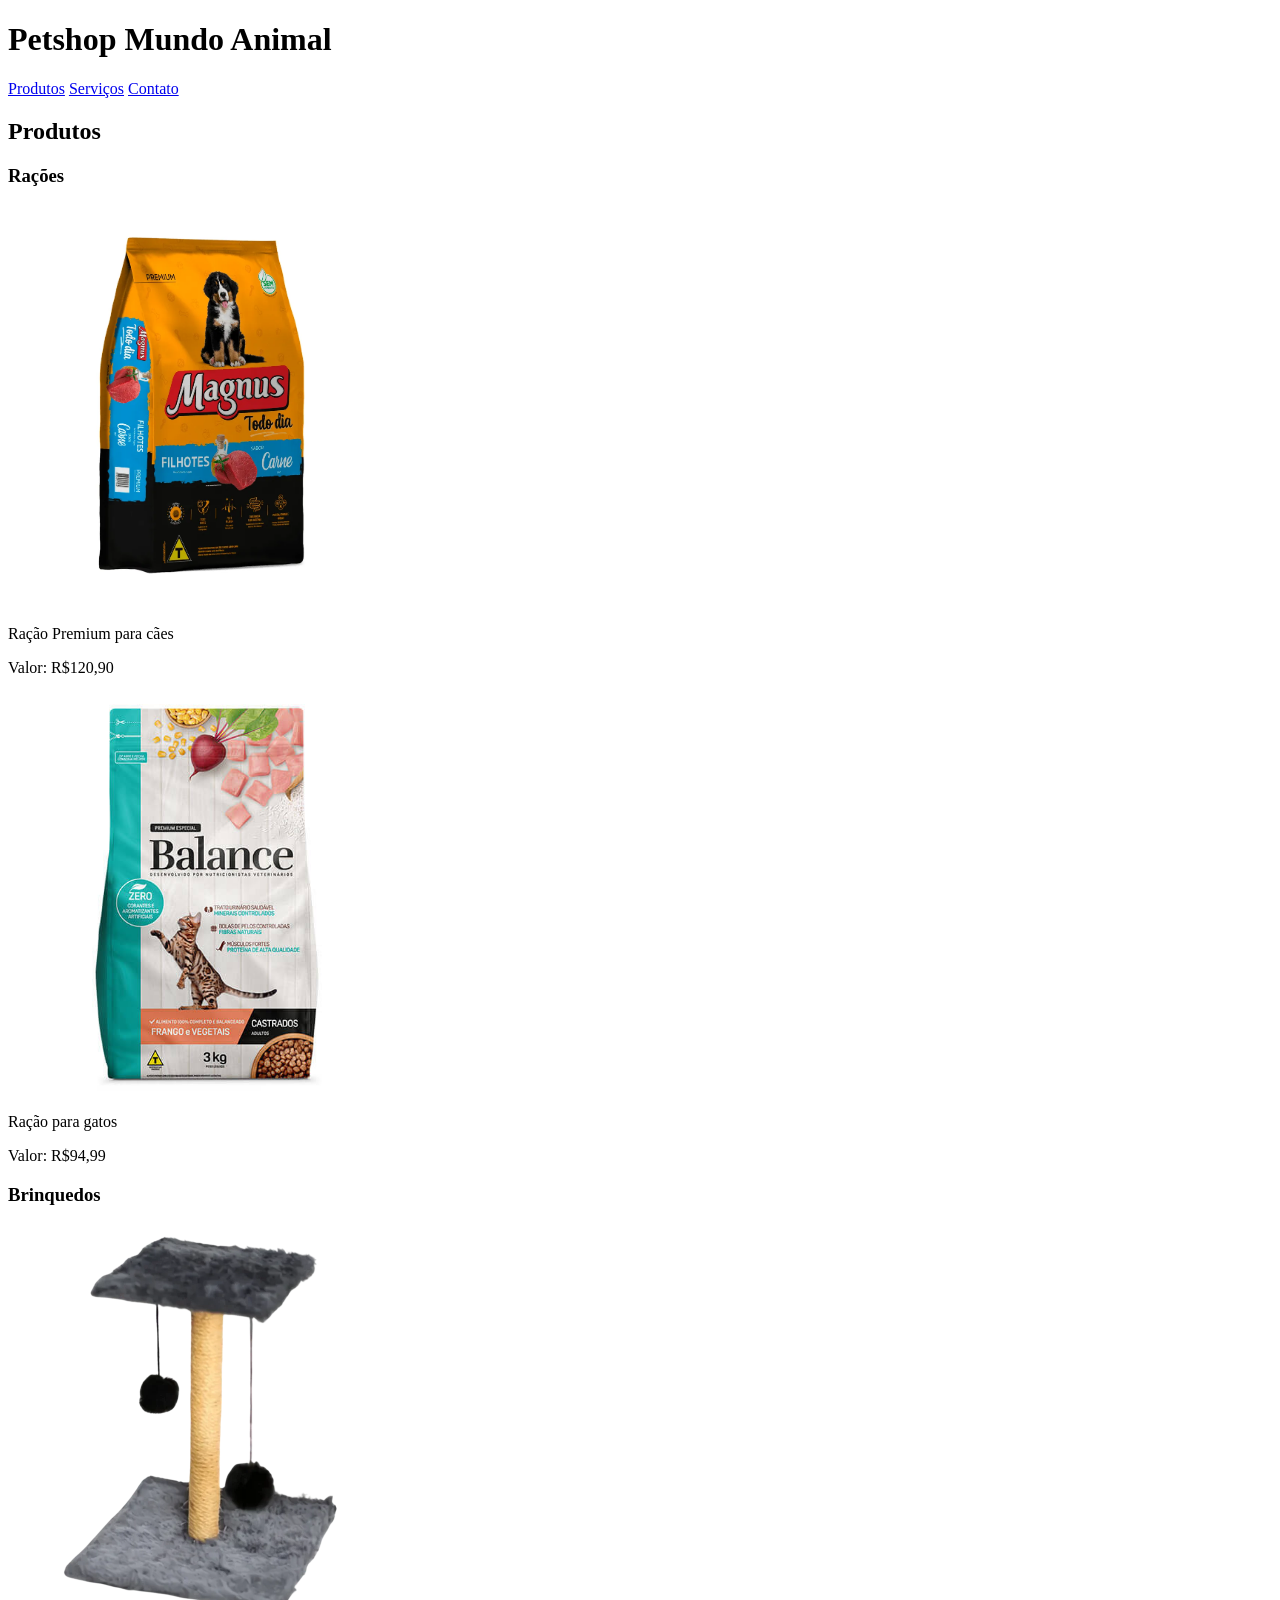
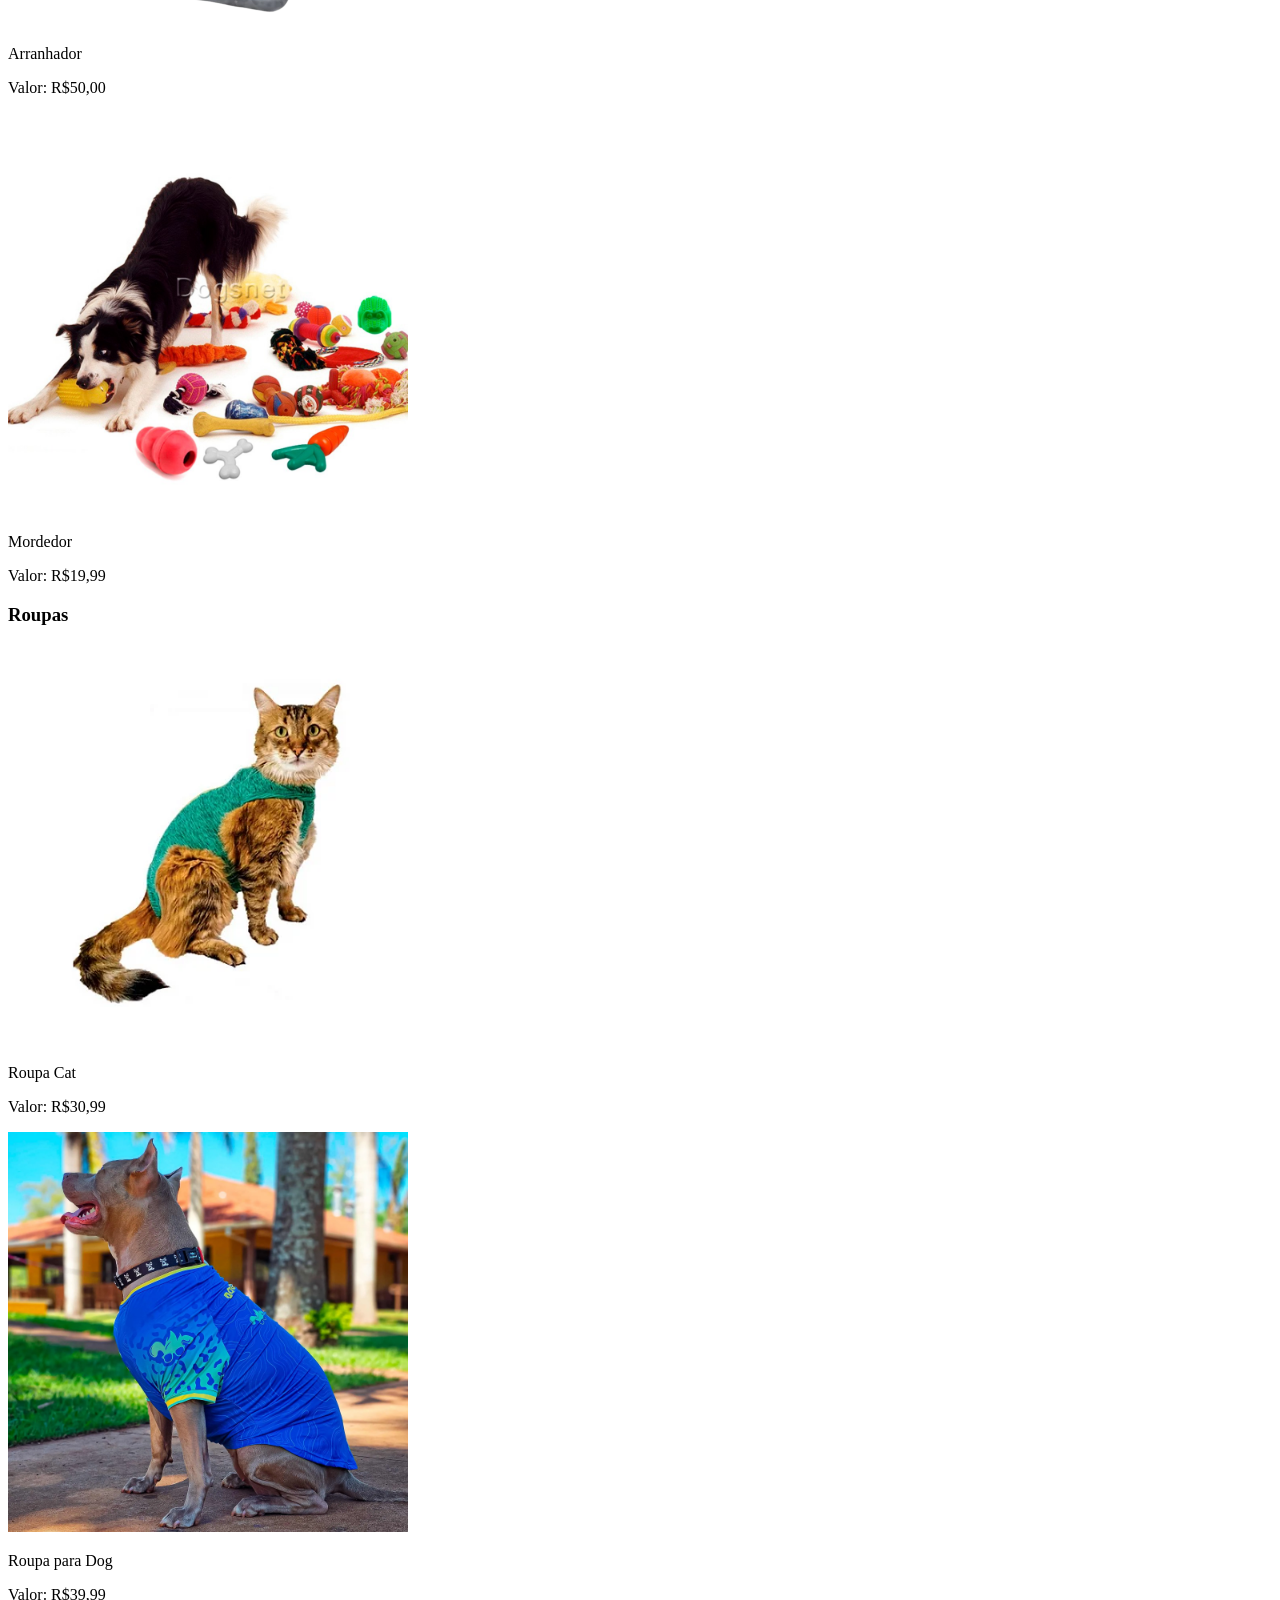
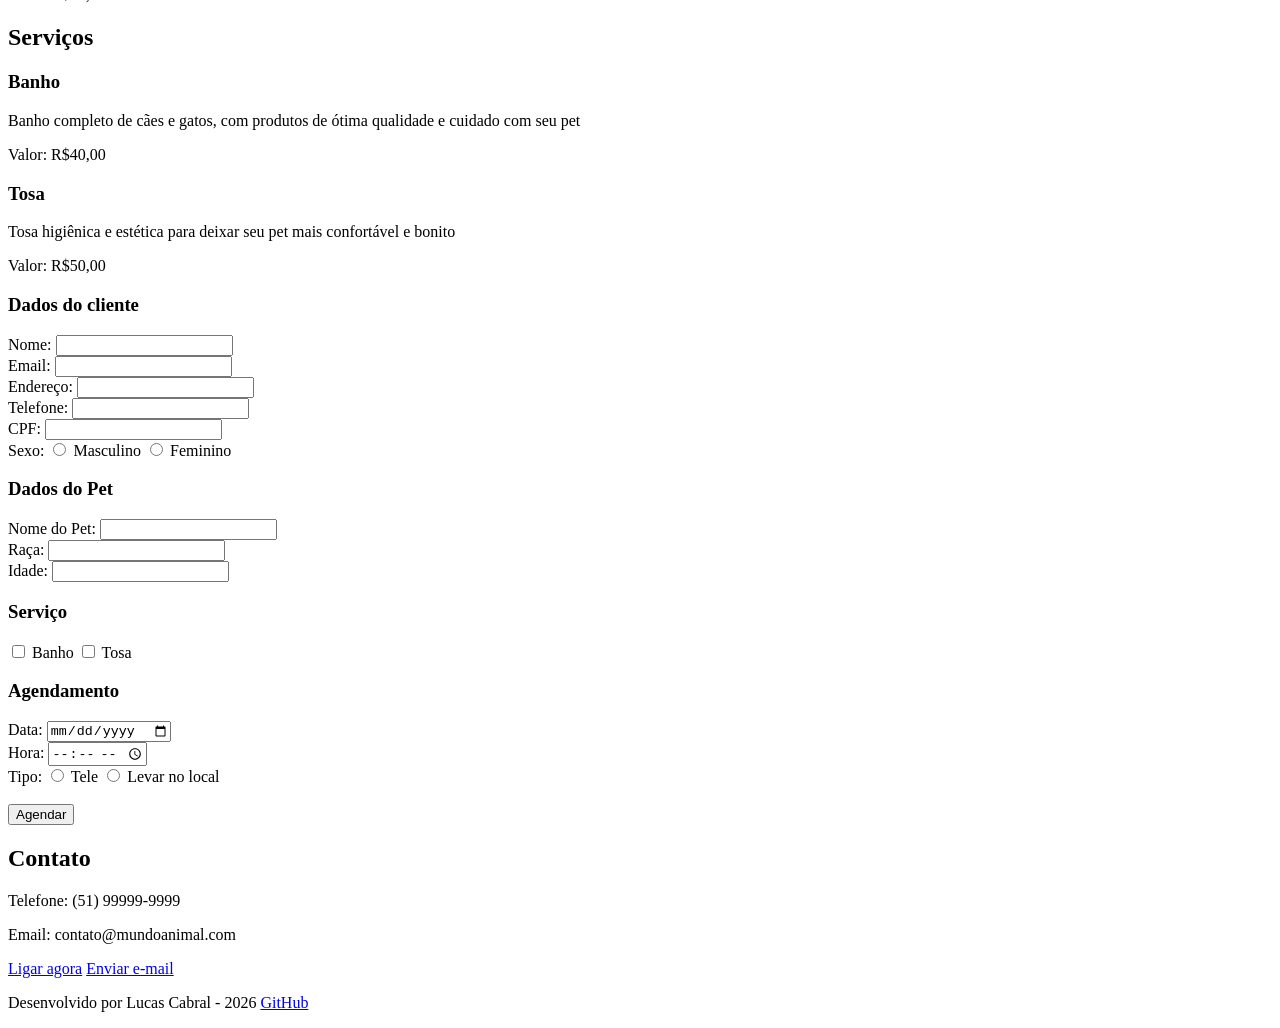
==== pages/onepage.html @ aedcb73e "forms" ====
<!DOCTYPE html>

<html>
<head>
<title> Petshop Mundo Animal</title>
</head>

<body> <!-- Corpo do site -->

 <header> 
<h1>Petshop Mundo Animal</h1>

<nav>
  <a href="#produtos">Produtos</a>
  <a href="#servicos">Serviços</a>
  <a href="#contato">Contato</a>
</nav>

</header> 

<section id="produtos">

  <h2>Produtos</h2>
  <h3>Rações</h3>

<div>
<img src="/imagens/ração.png" width="400" height="400"
alt="Ração para cães" >
<p>Ração Premium para cães </p>
<p>Valor: R$120,90</p>
</div>

<div>
<img src="/imagens/raçãoCat.jpg" width="400" height="400"
alt="Ração para gatos" >
<p>Ração para gatos </p>
<p>Valor: R$94,99</p>
</div>

<h3>Brinquedos</h3>

<div>
    <img src="/imagens/arranhador.webp" width="400" height="400"
    alt="Arranhador para gatos">  
    <p>Arranhador</p>
    <p>Valor: R$50,00</p>
</div>

<div>
<img src="/imagens/brinquedo.jpg" width="400" height="400" 
    alt="Mordedor para cachorro">
    <p>Mordedor</p>
    <p>Valor: R$19,99</p>
</div>

<h3>Roupas</h3>

<div> 
  <img src="/imagens/roupacat.webp" width="400" height="400"
  alt="Roupa para gatos">
  <p>Roupa Cat</p>
  <p>Valor: R$30,99</p>
</div>

<div> 
  <img src="/imagens/roupadog.webp" width="400" height="400" 
  alt="Roupa para cães">
  <p>Roupa para Dog</p>
  <p>Valor: R$39,99</p>
</div>

</section>

<section id="servicos">
 <h2>Serviços</h2>

 <div> 
 <h3>Banho</h3>
 <p>Banho completo de cães e gatos, com produtos de ótima qualidade e cuidado com seu pet</p>
 <p>Valor: R$40,00</p>
 </div>

  <div> 
 <h3>Tosa</h3>
 <p>Tosa higiênica e estética para deixar seu pet mais confortável e bonito</p>
 <p>Valor: R$50,00</p>
 </div>

</section>

<form>
<h3> Dados do cliente</h3>

<label>Nome:</label>
<input type="text"> 

<br>

<label>Email:</label>
<input type="email">

<br>

<label>Endereço:</label>
<input type="text" required>

<br>

<label>Telefone:</label>
<input type="tel" required>

<br>

<label>CPF:</label>
<input type="text" required>
<br>

<label>Sexo:</label>
<input type="radio" name="sexo"> Masculino
<input type="radio" name="sexo"> Feminino

<h3>Dados do Pet</h3>

<label>Nome do Pet:</label>
<input type="text" required>

<br>

<label>Raça:</label>
<input type="text" required>

<br>

<label>Idade:</label>
<input type="number" required>

<h3>Serviço</h3>

<input type="checkbox"> Banho
<input type="checkbox"> Tosa

<h3>Agendamento</h3>

<label>Data:</label>
<input type="date" required>

<br>

<label>Hora:</label>
<input type="time" required>

<br>

<label>Tipo:</label>
<input type="radio" name="tipo"> Tele
<input type="radio" name="tipo"> Levar no local

<br><br>

<button type="submit">Agendar</button>

</form>

<section id="contato">
  <h2>Contato</h2>
  <p>Telefone: (51) 99999-9999</p>
  <p>Email: contato@mundoanimal.com</p>
</section>

<footer>
  <div>
    <a href="tel:+5551999999999">Ligar agora</a>
    <a href="mailto:Contato@mundoanimal?subject=Teste de e-mail">Enviar e-mail</a>
    <p>Desenvolvido por Lucas Cabral - 2026  <a href="https://github.com/Caabraldev">GitHub</a> </p>
  </div>
</footer>

</body>
</html>
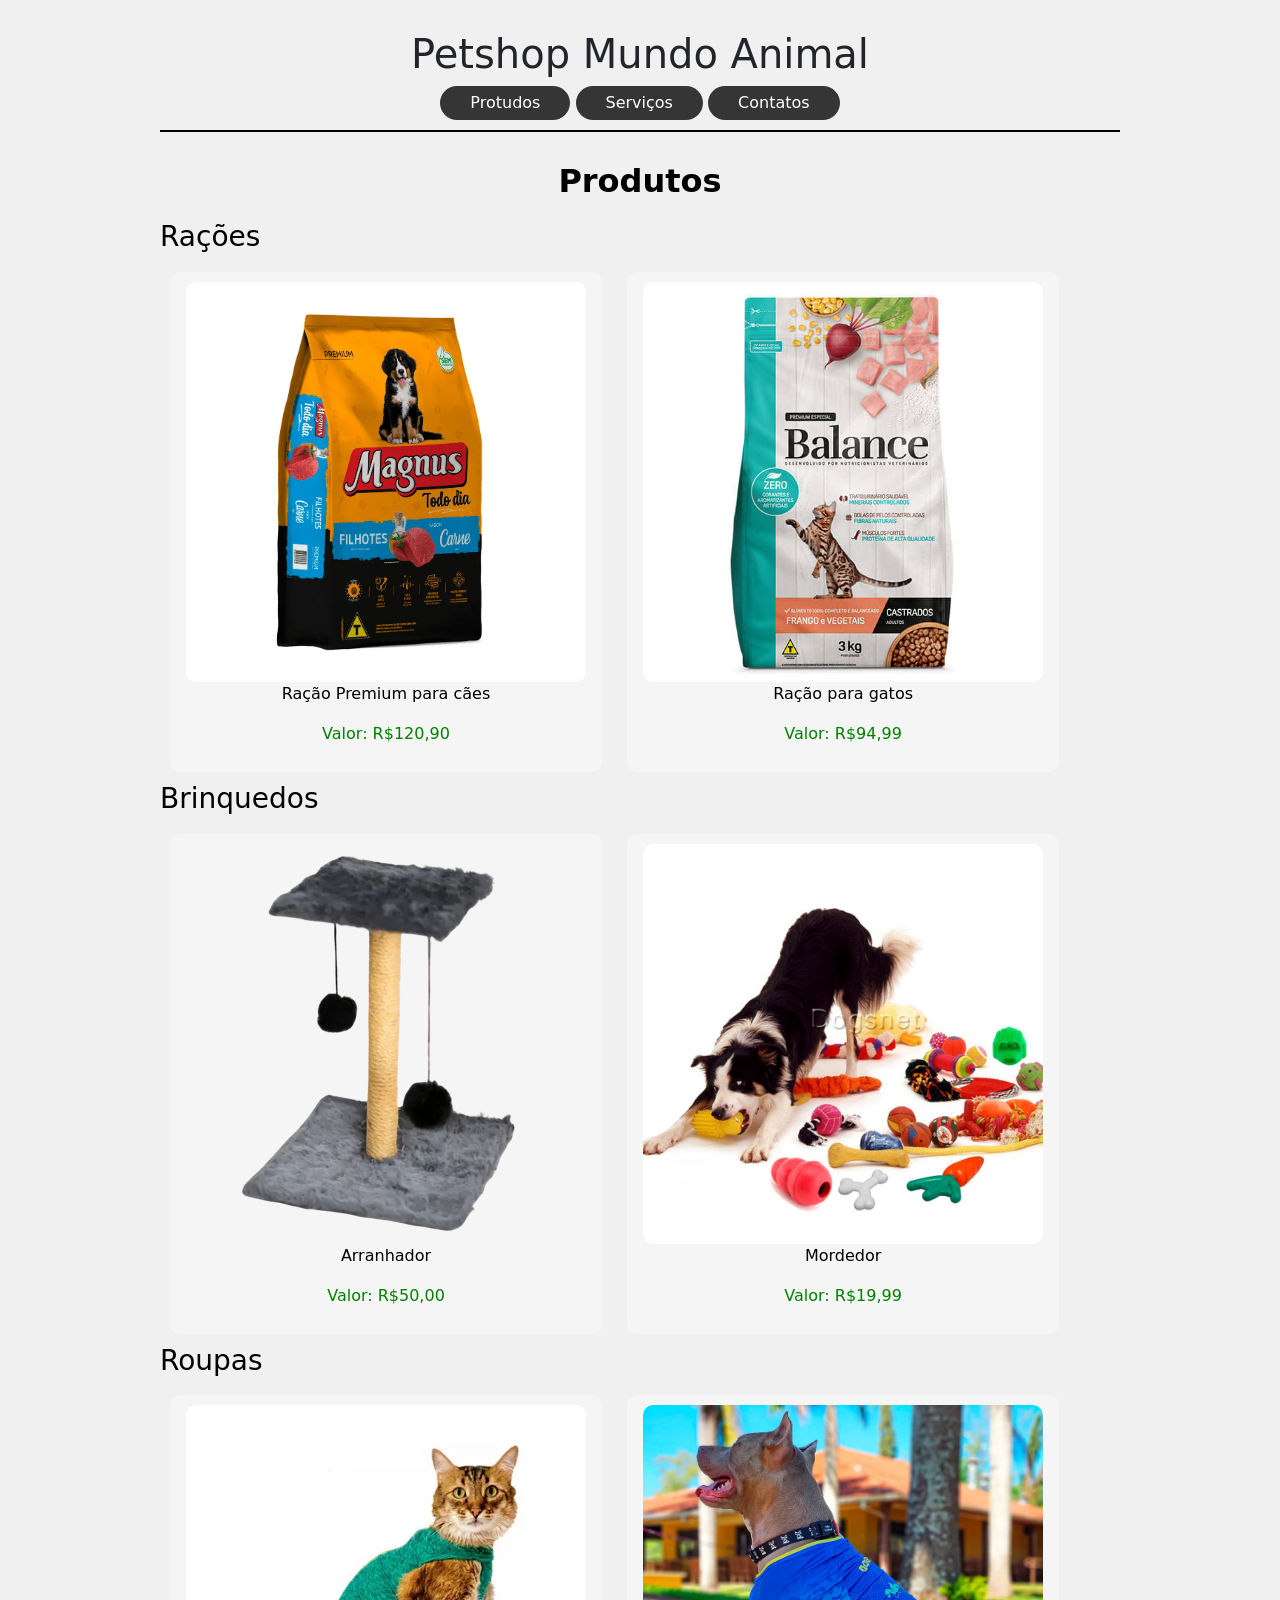
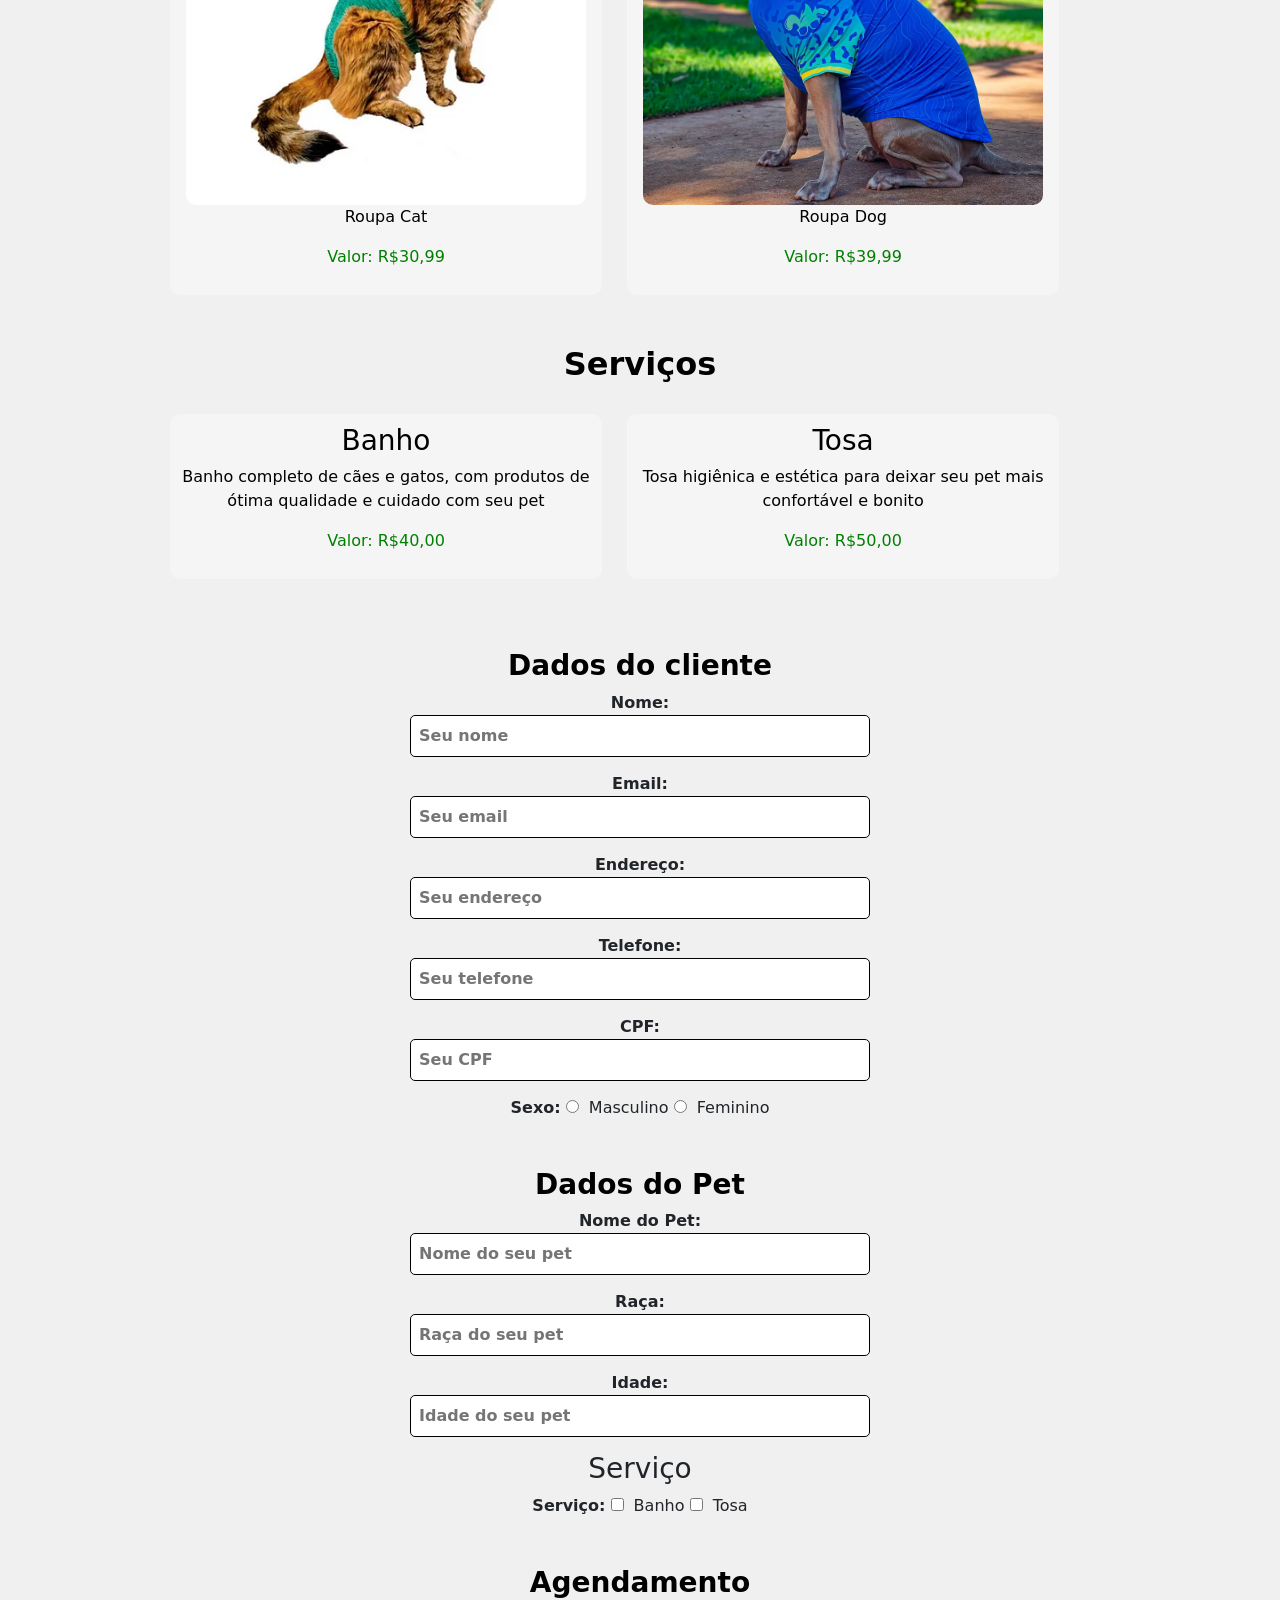
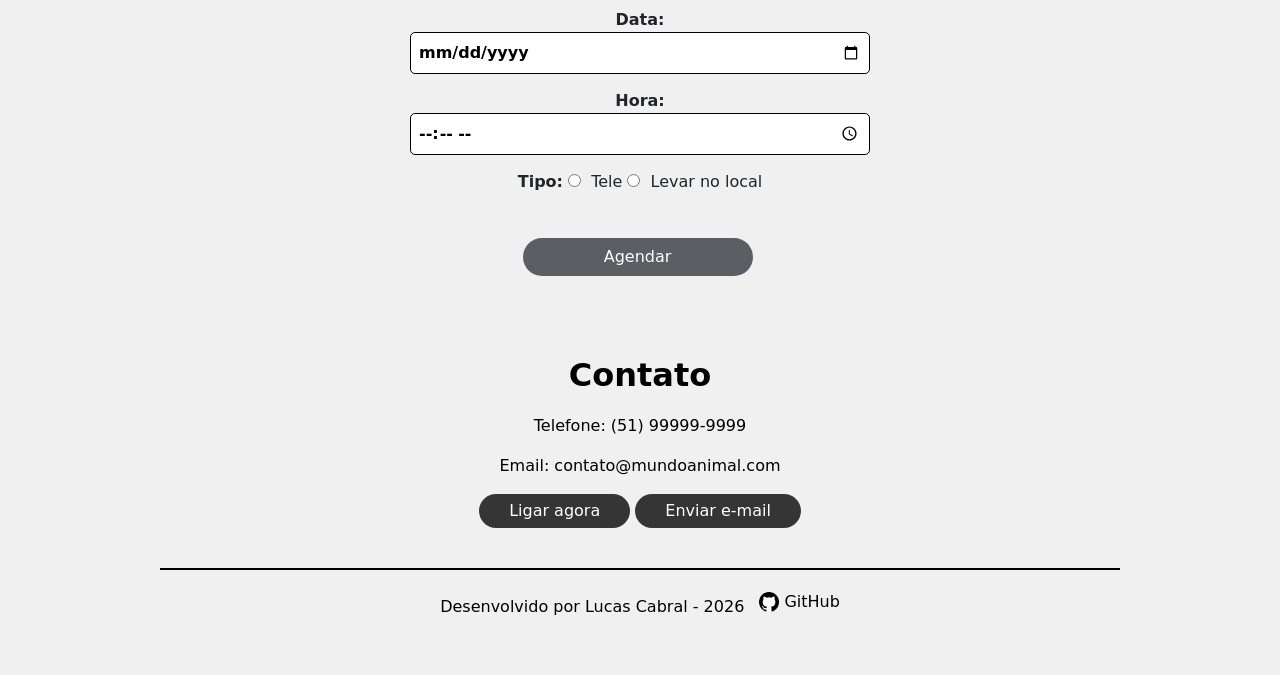
==== commit 6e514419: "ajuste de css e js" ====
--- a/pages/onepage.html
+++ b/pages/onepage.html
@@ -3,6 +3,9 @@
 <html>
 <head>
 <title> Petshop Mundo Animal</title>
+<!-- Bootstrap CSS -->
+<link href="https://cdn.jsdelivr.net/npm/bootstrap@5.3.3/dist/css/bootstrap.min.css" rel="stylesheet">
+<link rel="stylesheet" href="/pages/style.css">
 </head>
 
 <body> <!-- Corpo do site -->
@@ -11,9 +14,9 @@
 <h1>Petshop Mundo Animal</h1>
 
 <nav>
-  <a href="#produtos">Produtos</a>
-  <a href="#servicos">Serviços</a>
-  <a href="#contato">Contato</a>
+  <a href="#produtos" class="button">Protudos</a>
+  <a href="#servicos"class="button">Serviços</a>
+  <a href="#contato"class="button">Contatos</a>
 </nav>
 
 </header> 
@@ -26,15 +29,15 @@
 <div>
 <img src="/imagens/ração.png" width="400" height="400"
 alt="Ração para cães" >
-<p>Ração Premium para cães </p>
-<p>Valor: R$120,90</p>
+<p>Ração Premium para cães </p> 
+<p class="valor"> Valor: R$120,90</p>
 </div>
 
 <div>
 <img src="/imagens/raçãoCat.jpg" width="400" height="400"
 alt="Ração para gatos" >
 <p>Ração para gatos </p>
-<p>Valor: R$94,99</p>
+<p class="valor"> Valor: R$94,99</p>
 </div>
 
 <h3>Brinquedos</h3>
@@ -43,14 +46,14 @@
     <img src="/imagens/arranhador.webp" width="400" height="400"
     alt="Arranhador para gatos">  
     <p>Arranhador</p>
-    <p>Valor: R$50,00</p>
+    <p class="valor"> Valor: R$50,00</p>
 </div>
 
 <div>
 <img src="/imagens/brinquedo.jpg" width="400" height="400" 
     alt="Mordedor para cachorro">
     <p>Mordedor</p>
-    <p>Valor: R$19,99</p>
+    <p class="valor"> Valor: R$19,99</p>
 </div>
 
 <h3>Roupas</h3>
@@ -59,14 +62,14 @@
   <img src="/imagens/roupacat.webp" width="400" height="400"
   alt="Roupa para gatos">
   <p>Roupa Cat</p>
-  <p>Valor: R$30,99</p>
+  <p class="valor" >Valor: R$30,99</p>
 </div>
 
 <div> 
   <img src="/imagens/roupadog.webp" width="400" height="400" 
   alt="Roupa para cães">
-  <p>Roupa para Dog</p>
-  <p>Valor: R$39,99</p>
+  <p>Roupa Dog</p>
+  <p class="valor">Valor: R$39,99</p>
 </div>
 
 </section>
@@ -77,79 +80,83 @@
  <div> 
  <h3>Banho</h3>
  <p>Banho completo de cães e gatos, com produtos de ótima qualidade e cuidado com seu pet</p>
- <p>Valor: R$40,00</p>
+ <p class="valor">Valor: R$40,00</p>
  </div>
 
   <div> 
  <h3>Tosa</h3>
  <p>Tosa higiênica e estética para deixar seu pet mais confortável e bonito</p>
- <p>Valor: R$50,00</p>
+ <p class="valor" > Valor: R$50,00</p>
  </div>
 
 </section>
 
-<form>
-<h3> Dados do cliente</h3>
+<form id="formAgendamento"  action="https://formsubmit.co/lucaascabralw@gmail.com" method="post"> <!--Envia a reposta do forms para o e-mail desejado-->
+<fieldset> <!--Agrupa as resposta-->
+
+<h3 class="headforms">Dados do cliente</h3>
 
 <label>Nome:</label>
-<input type="text"> 
+<input type="text" name="nome" placeholder="Seu nome" required>
 
 <br>
 
 <label>Email:</label>
-<input type="email">
+<input type="email" name="email" placeholder="Seu email" required>
 
 <br>
 
 <label>Endereço:</label>
-<input type="text" required>
+<input type="text" name="endereco" placeholder="Seu endereço" required>
 
 <br>
 
 <label>Telefone:</label>
-<input type="tel" required>
+<input type="tel" name="telefone" placeholder="Seu telefone" required>
 
 <br>
 
 <label>CPF:</label>
-<input type="text" required>
+<input type="text" name="cpf" placeholder="Seu CPF" required>
+
 <br>
 
 <label>Sexo:</label>
-<input type="radio" name="sexo"> Masculino
-<input type="radio" name="sexo"> Feminino
-
-<h3>Dados do Pet</h3>
-
+<input type="radio" name="sexo" value="masculino"> Masculino
+<input type="radio" name="sexo" value="feminino"> Feminino
+
+<br><br><br>
+
+<h3 class="headforms" > Dados do Pet</h3>
 <label>Nome do Pet:</label>
-<input type="text" required>
+<input type="text" name="nome do pet" required placeholder="Nome do seu pet">
 
 <br>
 
 <label>Raça:</label>
-<input type="text" required>
+<input type="text" name="raça do pet" required placeholder="Raça do seu pet">
 
 <br>
 
 <label>Idade:</label>
-<input type="number" required>
+<input type="number" name="idade do pet" placeholder="Idade do seu pet">
 
 <h3>Serviço</h3>
-
-<input type="checkbox"> Banho
-<input type="checkbox"> Tosa
-
-<h3>Agendamento</h3>
+<label>Serviço:</label>
+<input type="checkbox" name="servicos"> Banho
+<input type="checkbox" name="servicos"> Tosa
+
+<br><br><br>
+
+<h3 class="headforms"> Agendamento</h3>
 
 <label>Data:</label>
-<input type="date" required>
+<input type="date" name="data" required>
 
 <br>
 
 <label>Hora:</label>
-<input type="time" required>
-
-<br>
+<input type="time" name="hora" required>
 
 <label>Tipo:</label>
 <input type="radio" name="tipo"> Tele
@@ -159,21 +166,36 @@
 
 <button type="submit">Agendar</button>
 
+</fieldset>
 </form>
 
-<section id="contato">
+<div id="confirmBox" class="confirm-box">
+  <p class="confirmacao"> Deseja realmente enviar o formulário?</p>
+  <button id="btnSim" class="btnSim">Sim</button>
+  <button id="btnNao"class="btnNao">Não</button>
+</div>
+
+<section id="contato" class="link">
   <h2>Contato</h2>
   <p>Telefone: (51) 99999-9999</p>
   <p>Email: contato@mundoanimal.com</p>
+  <a href="tel:+5551999999999" class="button">Ligar agora</a>
+  <a href="mailto:Contato@mundoanimal?subject=Teste de e-mail" class="button">Enviar e-mail</a>
 </section>
 
 <footer>
-  <div>
-    <a href="tel:+5551999999999">Ligar agora</a>
-    <a href="mailto:Contato@mundoanimal?subject=Teste de e-mail">Enviar e-mail</a>
-    <p>Desenvolvido por Lucas Cabral - 2026  <a href="https://github.com/Caabraldev">GitHub</a> </p>
+  <div class="footer-content">
+    <p>
+      Desenvolvido por Lucas Cabral - 2026
+      <a href="https://github.com/Caabraldev" target="_blank" class="github-link">
+        <img src="/imagens/github.png" alt="GitHub" class="github-icon">GitHub</a>
+      </p>
   </div>
 </footer>
 
+<!-- Bootstrap JS -->
+<script src="https://cdn.jsdelivr.net/npm/bootstrap@5.3.3/dist/js/bootstrap.bundle.min.js"></script>
+
+<script src="/pages/script.js" defer></script> <!--Defer faz com que o HTML seja carregado antes do JS-->
 </body>
 </html>  
--- a/pages/style.css
+++ b/pages/style.css
@@ -0,0 +1,188 @@
+body{
+max-width: 1000px;/* limita a largura da página*/
+margin: 0 auto;/* centraliza o site (auto) horizontalmente*/
+padding: 20px;/* margem do conteudo da borda */
+background-color: #f0f0f0;
+}
+
+header{
+    text-align: center;
+    margin-bottom: 30px;
+    padding: 10px;
+    border-bottom: 2px solid #030303;
+}
+
+nav{
+    text-align: center;
+}
+
+form{
+    max-width: 500px;
+    text-align: center;
+    margin: 40px auto;
+    padding: 20px;
+    border-radius: 10px;
+}
+
+input:not([type="radio"]):not([type="checkbox"]) {
+  width: 100%;
+  padding: 8px;
+  margin-bottom: 15px;
+  border-radius: 5px;
+  border: 1px solid #000000;
+  font-weight: bold;
+}
+
+label {
+  font-weight: bold;
+  text-align: start;
+}
+
+input[type="checkbox"] {
+  width: auto;
+  margin-right: 5px;
+}
+
+input[type="radio"] {
+  width: auto;
+  margin-right: 5px;
+}
+
+.tipo-linha {
+  display: flex;
+  align-items: center;
+  gap: 15px;
+  margin-bottom: 15px;
+}
+
+button {
+  width: 50%;
+  padding: 7px;
+  background-color: #5c5e64;
+  color: white;
+  border: 100px;
+  border-radius: 100px;
+  margin: 20px auto;
+  cursor: pointer;
+}
+
+button:hover {
+  background-color: #2c3b52;
+}
+
+button[type="submit"] {
+  text-align: center;
+  margin-right: 5px;
+}
+footer{
+    width: 100%;
+    margin-top: 40px;
+    padding: 20px 0;
+    border-top: 2px solid#000;   
+}
+section {
+  margin-bottom: 40px;
+}
+
+section h2 {
+  text-align: center;
+  color: #000;
+  font-weight: bold;
+  margin-bottom: 20px;
+}
+
+section h3 {
+  color: #000;
+}
+
+section div {
+  display: inline-block;
+  width: 45%;
+  margin: 10px;
+  vertical-align: top;
+  text-align: center;
+  padding: 10px;
+  border-radius: 10px;
+  background-color: #f5f5f5;
+}
+
+section img {
+  max-width: 100%;
+  border-radius: 10px;
+}
+p {
+    text-align: center;
+    color: #000;
+}
+.button {
+  display: inline-block; /* faz o link se comportar como botão */
+  background-color: rgb(53, 53, 54);
+  color: rgb(255, 255, 255);
+  padding: 5px 30px;
+  text-decoration: none; /* remove o sublinhado */
+  border-radius:500px;
+}
+.valor{
+    color: green;
+}
+.headforms{
+    color: #000;
+    font-weight: bold;
+}
+.link{
+    text-align: center;
+}
+.confirm-box {
+  position: fixed;
+  color: #000;
+  top: 50%;
+  left: 50%;
+  transform: translate(-50%, -50%);
+  background: rgb(96, 112, 91);
+  padding: 40px;
+  border-radius:60px;
+  display: none;
+  text-align: center;
+}
+.confirmacao{
+    color: #000;
+    font-weight: bold;
+}
+.btnSim{
+    color: rgb(0, 0, 0);
+    background-color: green;
+    padding: 10px 20px;
+    border: none;
+    border-radius: 10px;
+    cursor: pointer;
+    margin: 5px;
+}
+.btnNao{
+    color: #000;
+    background-color: red;
+    padding: 10px 20px;
+    border: none;
+    border-radius: 10px;
+    cursor: pointer;
+    margin: 5px;
+}
+footer {
+  color: white;
+  text-align: center;
+  padding: 20px;
+  margin-top: 40px;
+}
+.footer-content a {
+  color: rgb(0, 0, 0);
+  text-decoration: none;
+  margin-left: 10px;
+  display: inline-flex;
+  align-items: center;
+  gap: 5px;
+}
+
+.github-icon {
+color: #000;
+  width: 20px;
+  height: 20px;
+}
